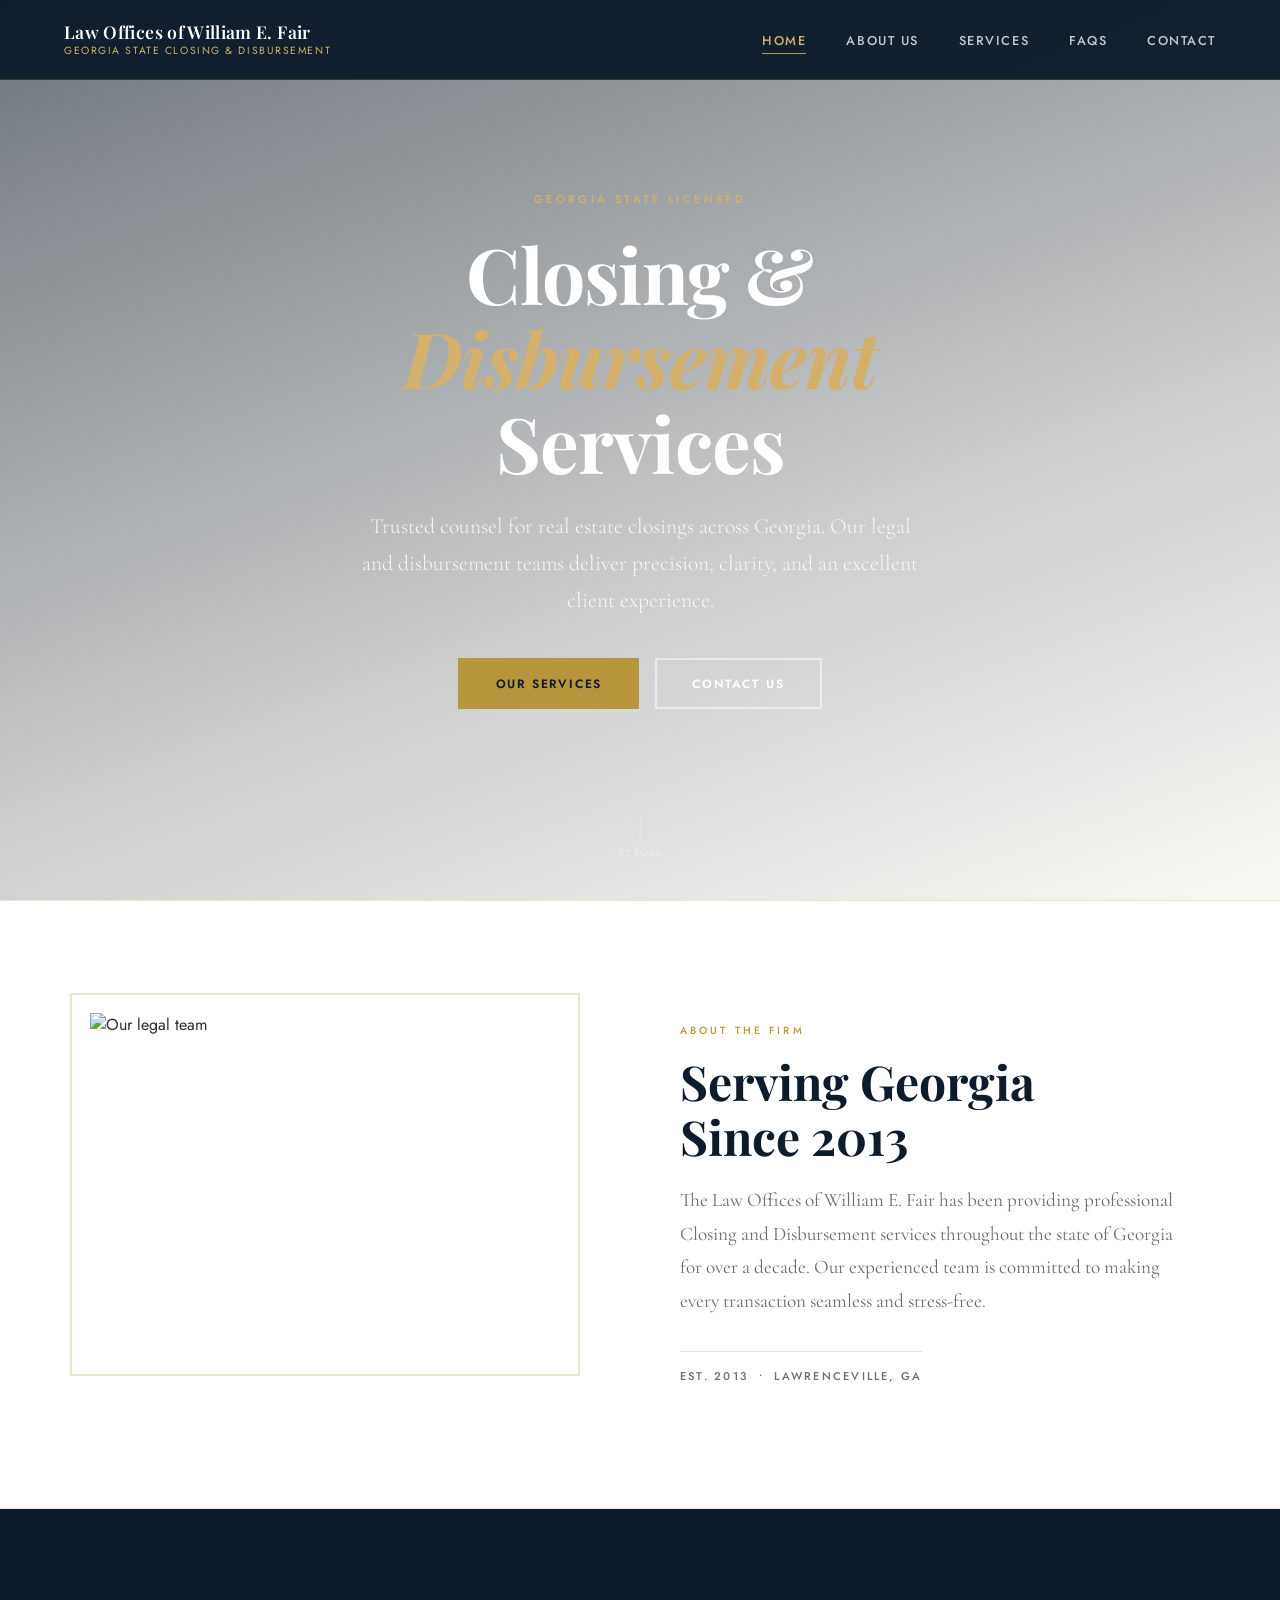
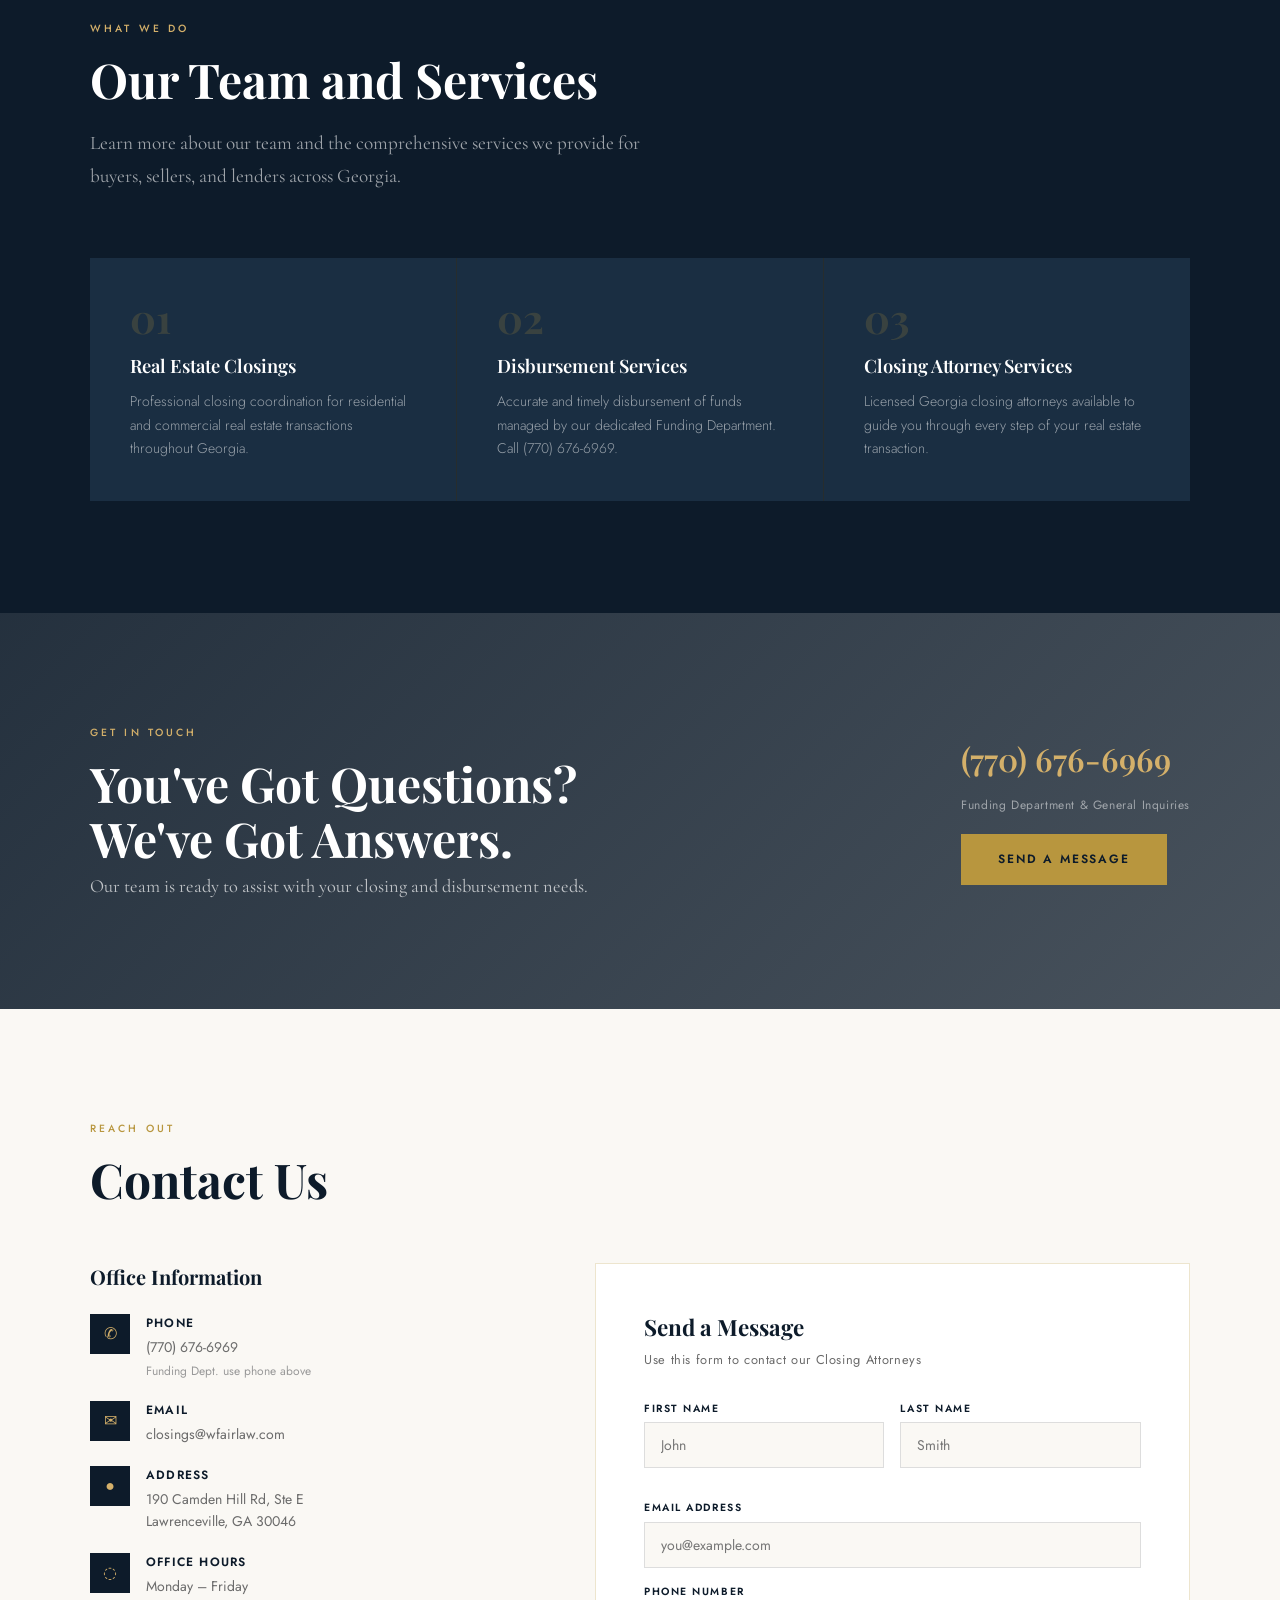
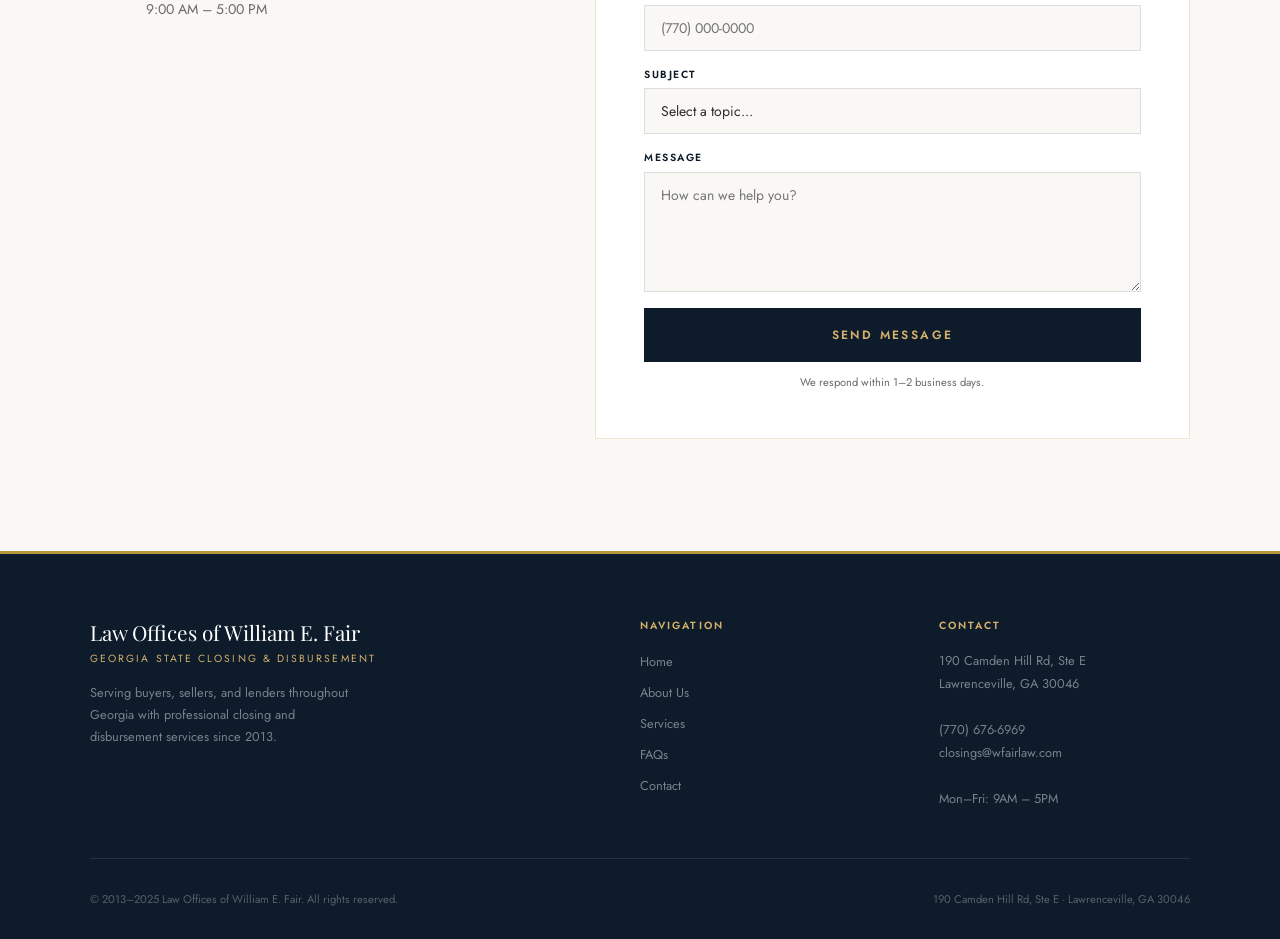
==== index.html @ b3ec473b "Add files via upload" ====
<!DOCTYPE html>
<html lang="en">
<head>
  <meta charset="UTF-8">
  <meta name="viewport" content="width=device-width, initial-scale=1.0">
  <title>Home — Law Offices of William E. Fair</title>
  <meta name="description" content="Georgia State Closing and Disbursement Services. Serving Georgia since 2013.">
  <link rel="stylesheet" href="style.css">
</head>
<body>

<!-- NAV -->
<nav>
  <div class="nav-brand">
    <span class="firm-name">Law Offices of William E. Fair</span>
    <span class="firm-sub">Georgia State Closing &amp; Disbursement</span>
  </div>
  <ul class="nav-links">
    <li><a href="index.html" class="active">Home</a></li>
    <li><a href="about.html">About Us</a></li>
    <li><a href="services.html">Services</a></li>
    <li><a href="faqs.html">FAQs</a></li>
    <li><a href="index.html#contact">Contact</a></li>
  </ul>
  <button class="nav-toggle" aria-label="Toggle menu">
    <span></span><span></span><span></span>
  </button>
</nav>

<!-- HERO -->
<section class="hero">
  <div class="hero-bg"></div>
  <div class="hero-overlay"></div>
  <div class="hero-content">
    <span class="hero-eyebrow">Georgia State Licensed</span>
    <h1>Closing &amp; <em>Disbursement</em> Services</h1>
    <p>Trusted counsel for real estate closings across Georgia. Our legal and disbursement teams deliver precision, clarity, and an excellent client experience.</p>
    <div class="hero-ctas">
      <a href="services.html" class="btn-primary">Our Services</a>
      <a href="index.html#contact" class="btn-outline">Contact Us</a>
    </div>
  </div>
  <div class="hero-scroll">Scroll</div>
</section>

<!-- ABOUT STRIP -->
<section class="about-strip">
  <div class="section-inner">
    <div class="about-img-wrap reveal">
      <img src="https://williamfairlaw.com/wp-content/uploads/2019/11/iStock-850906706-800x600.jpg" alt="Our legal team">
    </div>
    <div class="about-text reveal">
      <span class="section-label">About the Firm</span>
      <h2 class="section-title">Serving Georgia<br>Since 2013</h2>
      <p class="section-body">The Law Offices of William E. Fair has been providing professional Closing and Disbursement services throughout the state of Georgia for over a decade. Our experienced team is committed to making every transaction seamless and stress-free.</p>
      <span class="about-since">Est. 2013 &nbsp;&bull;&nbsp; Lawrenceville, GA</span>
    </div>
  </div>
</section>

<!-- SERVICES OVERVIEW -->
<section class="services-section">
  <div class="section-inner">
    <span class="section-label reveal">What We Do</span>
    <h2 class="section-title reveal">Our Team and Services</h2>
    <p class="section-body reveal">Learn more about our team and the comprehensive services we provide for buyers, sellers, and lenders across Georgia.</p>
    <div class="services-grid">
      <div class="service-card reveal">
        <div class="service-number">01</div>
        <h3>Real Estate Closings</h3>
        <p>Professional closing coordination for residential and commercial real estate transactions throughout Georgia.</p>
      </div>
      <div class="service-card reveal">
        <div class="service-number">02</div>
        <h3>Disbursement Services</h3>
        <p>Accurate and timely disbursement of funds managed by our dedicated Funding Department. Call (770) 676-6969.</p>
      </div>
      <div class="service-card reveal">
        <div class="service-number">03</div>
        <h3>Closing Attorney Services</h3>
        <p>Licensed Georgia closing attorneys available to guide you through every step of your real estate transaction.</p>
      </div>
    </div>
  </div>
</section>

<!-- CTA BAND -->
<section class="cta-band">
  <div class="section-inner">
    <div class="cta-left reveal">
      <span class="section-label">Get In Touch</span>
      <h2 class="section-title">You've Got Questions?<br>We've Got Answers.</h2>
      <p>Our team is ready to assist with your closing and disbursement needs.</p>
    </div>
    <div class="cta-right reveal">
      <a class="cta-phone" href="tel:7706766969">(770) 676-6969</a>
      <p style="color:rgba(255,255,255,0.5); font-size:0.75rem; font-family:'Jost',sans-serif; letter-spacing:0.05em;">Funding Department &amp; General Inquiries</p>
      <div style="margin-top:1.25rem">
        <a href="index.html#contact" class="btn-primary">Send a Message</a>
      </div>
    </div>
  </div>
</section>

<!-- CONTACT -->
<section class="contact-section" id="contact">
  <div class="section-inner">
    <span class="section-label reveal">Reach Out</span>
    <h2 class="section-title reveal">Contact Us</h2>
    <div class="contact-grid">
      <div class="contact-info reveal">
        <h3>Office Information</h3>
        <div class="contact-detail">
          <div class="contact-item">
            <div class="contact-icon">&#9990;</div>
            <div class="contact-item-text">
              <strong>Phone</strong>
              <a href="tel:7706766969">(770) 676-6969</a><br>
              <small style="font-size:0.75rem; color:#999;">Funding Dept. use phone above</small>
            </div>
          </div>
          <div class="contact-item">
            <div class="contact-icon">&#9993;</div>
            <div class="contact-item-text">
              <strong>Email</strong>
              <a href="mailto:closings@wfairlaw.com">closings@wfairlaw.com</a>
            </div>
          </div>
          <div class="contact-item">
            <div class="contact-icon">&#9679;</div>
            <div class="contact-item-text">
              <strong>Address</strong>
              190 Camden Hill Rd, Ste E<br>Lawrenceville, GA 30046
            </div>
          </div>
          <div class="contact-item">
            <div class="contact-icon">&#9676;</div>
            <div class="contact-item-text">
              <strong>Office Hours</strong>
              Monday – Friday<br>9:00 AM – 5:00 PM
            </div>
          </div>
        </div>
      </div>

      <div class="contact-form-wrap reveal">
        <h3>Send a Message</h3>
        <p class="form-sub">Use this form to contact our Closing Attorneys</p>
        <!-- 
          SETUP: Sign up free at https://formspree.io, create a form,
          and replace YOUR_FORM_ID below with your actual Formspree form ID.
          Set the destination email to closings@wfairlaw.com in Formspree settings.
        -->
        <form id="contact-form" action="https://formspree.io/f/YOUR_FORM_ID" method="POST">
          <div class="form-row">
            <div class="form-group">
              <label for="fname">First Name</label>
              <input type="text" id="fname" name="first_name" required placeholder="John">
            </div>
            <div class="form-group">
              <label for="lname">Last Name</label>
              <input type="text" id="lname" name="last_name" required placeholder="Smith">
            </div>
          </div>
          <div class="form-group">
            <label for="email">Email Address</label>
            <input type="email" id="email" name="email" required placeholder="you@example.com">
          </div>
          <div class="form-group">
            <label for="phone">Phone Number</label>
            <input type="tel" id="phone" name="phone" placeholder="(770) 000-0000">
          </div>
          <div class="form-group">
            <label for="subject">Subject</label>
            <select id="subject" name="subject">
              <option value="">Select a topic...</option>
              <option>Real Estate Closing Inquiry</option>
              <option>Disbursement Question</option>
              <option>General Inquiry</option>
            </select>
          </div>
          <div class="form-group">
            <label for="message">Message</label>
            <textarea id="message" name="message" required placeholder="How can we help you?"></textarea>
          </div>
          <button type="submit" class="form-submit">Send Message</button>
          <p class="form-notice">We respond within 1–2 business days.</p>
          <div id="form-success" class="form-success">Thank you! Your message has been sent. We'll be in touch shortly.</div>
        </form>
      </div>
    </div>
  </div>
</section>

<!-- FOOTER -->
<footer>
  <div class="footer-inner">
    <div class="footer-brand">
      <div class="firm-name">Law Offices of William E. Fair</div>
      <span class="firm-sub">Georgia State Closing &amp; Disbursement</span>
      <p>Serving buyers, sellers, and lenders throughout Georgia with professional closing and disbursement services since 2013.</p>
    </div>
    <div class="footer-col">
      <h4>Navigation</h4>
      <ul>
        <li><a href="index.html">Home</a></li>
        <li><a href="about.html">About Us</a></li>
        <li><a href="services.html">Services</a></li>
        <li><a href="faqs.html">FAQs</a></li>
        <li><a href="index.html#contact">Contact</a></li>
      </ul>
    </div>
    <div class="footer-col">
      <h4>Contact</h4>
      <address>
        190 Camden Hill Rd, Ste E<br>
        Lawrenceville, GA 30046<br><br>
        <a href="tel:7706766969">(770) 676-6969</a><br>
        <a href="mailto:closings@wfairlaw.com">closings@wfairlaw.com</a><br><br>
        Mon–Fri: 9AM – 5PM
      </address>
    </div>
  </div>
  <div class="footer-bottom">
    <p>&copy; 2013–2025 Law Offices of William E. Fair. All rights reserved.</p>
    <p>190 Camden Hill Rd, Ste E &middot; Lawrenceville, GA 30046</p>
  </div>
</footer>

<script src="main.js"></script>
</body>
</html>
---- style.css ----
@import url('https://fonts.googleapis.com/css2?family=Playfair+Display:ital,wght@0,400;0,600;0,700;1,400&family=Cormorant+Garamond:wght@300;400;500&family=Jost:wght@300;400;500;600&display=swap');

:root {
  --navy: #0d1b2a;
  --navy-mid: #1a2e42;
  --gold: #b8963e;
  --gold-light: #d4b06a;
  --gold-pale: #f5ecd7;
  --cream: #faf8f4;
  --white: #ffffff;
  --text: #2c2c2c;
  --text-light: #6b6b6b;
  --border: rgba(184,150,62,0.25);
}

*, *::before, *::after { box-sizing: border-box; margin: 0; padding: 0; }

html { scroll-behavior: smooth; }

body {
  font-family: 'Jost', sans-serif;
  color: var(--text);
  background: var(--cream);
  overflow-x: hidden;
}

/* ─── NAV ─── */
nav {
  position: fixed;
  top: 0; left: 0; right: 0;
  z-index: 1000;
  display: flex;
  align-items: center;
  justify-content: space-between;
  padding: 0 4rem;
  height: 80px;
  background: rgba(13,27,42,0.96);
  backdrop-filter: blur(12px);
  border-bottom: 1px solid rgba(184,150,62,0.2);
  transition: all 0.3s ease;
}

nav.scrolled {
  height: 64px;
  background: rgba(13,27,42,0.99);
}

.nav-brand {
  display: flex;
  flex-direction: column;
}

.nav-brand .firm-name {
  font-family: 'Playfair Display', serif;
  font-size: 1.1rem;
  font-weight: 600;
  color: var(--white);
  letter-spacing: 0.02em;
  line-height: 1.2;
}

.nav-brand .firm-sub {
  font-family: 'Jost', sans-serif;
  font-size: 0.65rem;
  font-weight: 400;
  color: var(--gold-light);
  letter-spacing: 0.15em;
  text-transform: uppercase;
}

.nav-links {
  display: flex;
  gap: 2.5rem;
  list-style: none;
}

.nav-links a {
  font-family: 'Jost', sans-serif;
  font-size: 0.8rem;
  font-weight: 500;
  letter-spacing: 0.12em;
  text-transform: uppercase;
  color: rgba(255,255,255,0.75);
  text-decoration: none;
  transition: color 0.2s;
  position: relative;
}

.nav-links a::after {
  content: '';
  position: absolute;
  bottom: -4px; left: 0; right: 0;
  height: 1px;
  background: var(--gold);
  transform: scaleX(0);
  transition: transform 0.25s ease;
}

.nav-links a:hover, .nav-links a.active {
  color: var(--gold-light);
}
.nav-links a:hover::after, .nav-links a.active::after {
  transform: scaleX(1);
}

/* Hamburger */
.nav-toggle {
  display: none;
  flex-direction: column;
  gap: 5px;
  cursor: pointer;
  background: none;
  border: none;
  padding: 4px;
}
.nav-toggle span {
  display: block;
  width: 24px;
  height: 2px;
  background: var(--gold-light);
  transition: all 0.3s;
}

/* ─── HERO ─── */
.hero {
  position: relative;
  height: 100vh;
  min-height: 650px;
  display: flex;
  align-items: center;
  justify-content: center;
  overflow: hidden;
}

.hero-bg {
  position: absolute;
  inset: 0;
  background-image: url('https://williamfairlaw.com/wp-content/uploads/2019/11/iStock-9245202321.jpg');
  background-size: cover;
  background-position: center 30%;
  filter: brightness(0.45);
  transform: scale(1.05);
  transition: transform 8s ease;
}

.hero:hover .hero-bg { transform: scale(1.0); }

.hero-overlay {
  position: absolute;
  inset: 0;
  background: linear-gradient(160deg, rgba(13,27,42,0.6) 0%, rgba(13,27,42,0.2) 60%, transparent 100%);
}

.hero-content {
  position: relative;
  text-align: center;
  max-width: 800px;
  padding: 0 2rem;
  animation: fadeUp 1s ease both;
}

.hero-eyebrow {
  font-family: 'Jost', sans-serif;
  font-size: 0.7rem;
  font-weight: 500;
  letter-spacing: 0.3em;
  text-transform: uppercase;
  color: var(--gold-light);
  margin-bottom: 1.5rem;
  display: block;
}

.hero-content h1 {
  font-family: 'Playfair Display', serif;
  font-size: clamp(2.8rem, 6vw, 5rem);
  font-weight: 700;
  color: var(--white);
  line-height: 1.1;
  margin-bottom: 1.5rem;
  letter-spacing: -0.01em;
}

.hero-content h1 em {
  font-style: italic;
  color: var(--gold-light);
}

.hero-content p {
  font-family: 'Cormorant Garamond', serif;
  font-size: clamp(1.1rem, 2vw, 1.35rem);
  font-weight: 300;
  color: rgba(255,255,255,0.85);
  line-height: 1.7;
  margin-bottom: 2.5rem;
  max-width: 560px;
  margin-left: auto;
  margin-right: auto;
}

.hero-ctas {
  display: flex;
  gap: 1rem;
  justify-content: center;
  flex-wrap: wrap;
}

.btn-primary {
  display: inline-block;
  padding: 0.9rem 2.2rem;
  background: var(--gold);
  color: var(--navy);
  font-family: 'Jost', sans-serif;
  font-size: 0.75rem;
  font-weight: 600;
  letter-spacing: 0.15em;
  text-transform: uppercase;
  text-decoration: none;
  border: 2px solid var(--gold);
  transition: all 0.25s ease;
}

.btn-primary:hover {
  background: var(--gold-light);
  border-color: var(--gold-light);
}

.btn-outline {
  display: inline-block;
  padding: 0.9rem 2.2rem;
  background: transparent;
  color: var(--white);
  font-family: 'Jost', sans-serif;
  font-size: 0.75rem;
  font-weight: 600;
  letter-spacing: 0.15em;
  text-transform: uppercase;
  text-decoration: none;
  border: 2px solid rgba(255,255,255,0.5);
  transition: all 0.25s ease;
}

.btn-outline:hover {
  border-color: var(--gold-light);
  color: var(--gold-light);
}

.hero-scroll {
  position: absolute;
  bottom: 2.5rem;
  left: 50%;
  transform: translateX(-50%);
  display: flex;
  flex-direction: column;
  align-items: center;
  gap: 8px;
  color: rgba(255,255,255,0.4);
  font-family: 'Jost', sans-serif;
  font-size: 0.6rem;
  letter-spacing: 0.2em;
  text-transform: uppercase;
  animation: bounce 2s infinite;
}

.hero-scroll::before {
  content: '';
  display: block;
  width: 1px;
  height: 40px;
  background: linear-gradient(to bottom, transparent, rgba(255,255,255,0.4));
}

/* ─── SECTION BASICS ─── */
section { padding: 7rem 2rem; }

.section-inner {
  max-width: 1100px;
  margin: 0 auto;
}

.section-label {
  font-family: 'Jost', sans-serif;
  font-size: 0.65rem;
  font-weight: 500;
  letter-spacing: 0.3em;
  text-transform: uppercase;
  color: var(--gold);
  display: block;
  margin-bottom: 1rem;
}

.section-title {
  font-family: 'Playfair Display', serif;
  font-size: clamp(2rem, 4vw, 3rem);
  font-weight: 700;
  color: var(--navy);
  line-height: 1.15;
  margin-bottom: 1.25rem;
}

.section-body {
  font-family: 'Cormorant Garamond', serif;
  font-size: 1.2rem;
  font-weight: 400;
  color: var(--text-light);
  line-height: 1.75;
  max-width: 580px;
}

/* ─── ABOUT STRIP ─── */
.about-strip {
  background: var(--white);
  border-top: 1px solid var(--border);
  border-bottom: 1px solid var(--border);
}

.about-strip .section-inner {
  display: grid;
  grid-template-columns: 1fr 1fr;
  gap: 5rem;
  align-items: center;
}

.about-img-wrap {
  position: relative;
}

.about-img-wrap img {
  width: 100%;
  aspect-ratio: 4/3;
  object-fit: cover;
  display: block;
}

.about-img-wrap::before {
  content: '';
  position: absolute;
  top: -20px; left: -20px;
  right: 20px; bottom: 20px;
  border: 2px solid var(--border);
  z-index: 0;
}

.about-img-wrap img { position: relative; z-index: 1; }

.about-text .section-body { max-width: 100%; }

.about-since {
  display: inline-block;
  margin-top: 2rem;
  font-family: 'Jost', sans-serif;
  font-size: 0.7rem;
  font-weight: 500;
  letter-spacing: 0.2em;
  text-transform: uppercase;
  color: var(--text-light);
  border-top: 1px solid var(--border);
  padding-top: 1rem;
}

/* ─── SERVICES ─── */
.services-section { background: var(--navy); }

.services-section .section-label { color: var(--gold-light); }
.services-section .section-title { color: var(--white); }
.services-section .section-body { color: rgba(255,255,255,0.6); }

.services-grid {
  display: grid;
  grid-template-columns: repeat(3, 1fr);
  gap: 1.5px;
  margin-top: 4rem;
  background: rgba(184,150,62,0.15);
}

.service-card {
  background: var(--navy-mid);
  padding: 2.5rem;
  position: relative;
  overflow: hidden;
  transition: background 0.3s;
}

.service-card:hover { background: #1f3650; }

.service-card::before {
  content: '';
  position: absolute;
  top: 0; left: 0; right: 0;
  height: 3px;
  background: var(--gold);
  transform: scaleX(0);
  transform-origin: left;
  transition: transform 0.35s ease;
}

.service-card:hover::before { transform: scaleX(1); }

.service-number {
  font-family: 'Playfair Display', serif;
  font-size: 2.5rem;
  font-weight: 700;
  color: rgba(184,150,62,0.2);
  line-height: 1;
  margin-bottom: 1rem;
  transition: color 0.3s;
}

.service-card:hover .service-number { color: rgba(184,150,62,0.4); }

.service-card h3 {
  font-family: 'Playfair Display', serif;
  font-size: 1.15rem;
  font-weight: 600;
  color: var(--white);
  margin-bottom: 0.75rem;
  line-height: 1.3;
}

.service-card p {
  font-family: 'Jost', sans-serif;
  font-size: 0.875rem;
  font-weight: 300;
  color: rgba(255,255,255,0.55);
  line-height: 1.7;
}

/* ─── CONTACT CTA BAND ─── */
.cta-band {
  background-image: url('https://williamfairlaw.com/wp-content/uploads/2019/11/iStock-629098988.jpg');
  background-size: cover;
  background-position: center;
  background-attachment: fixed;
  position: relative;
}

.cta-band::before {
  content: '';
  position: absolute;
  inset: 0;
  background: linear-gradient(135deg, rgba(13,27,42,0.9) 0%, rgba(13,27,42,0.75) 100%);
}

.cta-band .section-inner {
  position: relative;
  display: flex;
  align-items: center;
  justify-content: space-between;
  gap: 3rem;
  flex-wrap: wrap;
}

.cta-band .section-title { color: var(--white); margin-bottom: 0.5rem; }
.cta-band .section-label { color: var(--gold-light); }
.cta-band p {
  font-family: 'Cormorant Garamond', serif;
  font-size: 1.15rem;
  color: rgba(255,255,255,0.7);
  margin-top: 0.5rem;
}

.cta-phone {
  font-family: 'Playfair Display', serif;
  font-size: 2rem;
  font-weight: 600;
  color: var(--gold-light);
  text-decoration: none;
  display: block;
  margin-bottom: 1rem;
  white-space: nowrap;
  transition: color 0.2s;
}

.cta-phone:hover { color: var(--white); }

/* ─── CONTACT SECTION ─── */
.contact-section { background: var(--cream); }

.contact-grid {
  display: grid;
  grid-template-columns: 1fr 1.4fr;
  gap: 5rem;
  margin-top: 3.5rem;
}

.contact-info h3 {
  font-family: 'Playfair Display', serif;
  font-size: 1.25rem;
  color: var(--navy);
  margin-bottom: 1.5rem;
}

.contact-detail {
  display: flex;
  flex-direction: column;
  gap: 1.25rem;
}

.contact-item {
  display: flex;
  gap: 1rem;
  align-items: flex-start;
}

.contact-icon {
  width: 40px;
  height: 40px;
  background: var(--navy);
  color: var(--gold-light);
  display: flex;
  align-items: center;
  justify-content: center;
  flex-shrink: 0;
  font-size: 1rem;
}

.contact-item-text {
  font-family: 'Jost', sans-serif;
  font-size: 0.875rem;
  color: var(--text-light);
  line-height: 1.6;
}

.contact-item-text strong {
  display: block;
  color: var(--navy);
  font-weight: 600;
  font-size: 0.75rem;
  letter-spacing: 0.1em;
  text-transform: uppercase;
  margin-bottom: 0.2rem;
}

.contact-item-text a { color: var(--text-light); text-decoration: none; }
.contact-item-text a:hover { color: var(--gold); }

/* ─── FORM ─── */
.contact-form-wrap {
  background: var(--white);
  padding: 3rem;
  border: 1px solid var(--border);
}

.contact-form-wrap h3 {
  font-family: 'Playfair Display', serif;
  font-size: 1.4rem;
  color: var(--navy);
  margin-bottom: 0.5rem;
}

.contact-form-wrap .form-sub {
  font-family: 'Jost', sans-serif;
  font-size: 0.8rem;
  color: var(--text-light);
  margin-bottom: 2rem;
  letter-spacing: 0.05em;
}

.form-row {
  display: grid;
  grid-template-columns: 1fr 1fr;
  gap: 1rem;
  margin-bottom: 1rem;
}

.form-group {
  display: flex;
  flex-direction: column;
  gap: 0.4rem;
  margin-bottom: 1rem;
}

.form-group label {
  font-family: 'Jost', sans-serif;
  font-size: 0.65rem;
  font-weight: 600;
  letter-spacing: 0.15em;
  text-transform: uppercase;
  color: var(--navy);
}

.form-group input,
.form-group textarea,
.form-group select {
  width: 100%;
  padding: 0.75rem 1rem;
  border: 1px solid #ddd;
  border-radius: 0;
  font-family: 'Jost', sans-serif;
  font-size: 0.875rem;
  color: var(--text);
  background: var(--cream);
  outline: none;
  transition: border-color 0.2s;
  -webkit-appearance: none;
}

.form-group input:focus,
.form-group textarea:focus,
.form-group select:focus {
  border-color: var(--gold);
  background: var(--white);
}

.form-group textarea { resize: vertical; min-height: 120px; }

.form-submit {
  width: 100%;
  padding: 1rem;
  background: var(--navy);
  color: var(--gold-light);
  border: 2px solid var(--navy);
  font-family: 'Jost', sans-serif;
  font-size: 0.75rem;
  font-weight: 600;
  letter-spacing: 0.2em;
  text-transform: uppercase;
  cursor: pointer;
  transition: all 0.25s;
}

.form-submit:hover {
  background: var(--gold);
  border-color: var(--gold);
  color: var(--navy);
}

.form-notice {
  font-family: 'Jost', sans-serif;
  font-size: 0.7rem;
  color: var(--text-light);
  margin-top: 0.75rem;
  text-align: center;
}

.form-success {
  display: none;
  padding: 1rem;
  background: #e8f5e9;
  border: 1px solid #a5d6a7;
  color: #2e7d32;
  font-family: 'Jost', sans-serif;
  font-size: 0.875rem;
  text-align: center;
  margin-top: 1rem;
}

/* ─── FAQs PAGE ─── */
.faqs-section { background: var(--white); }

.faq-list { margin-top: 3rem; max-width: 780px; }

.faq-item {
  border-bottom: 1px solid var(--border);
}

.faq-question {
  width: 100%;
  background: none;
  border: none;
  text-align: left;
  padding: 1.5rem 0;
  display: flex;
  justify-content: space-between;
  align-items: center;
  cursor: pointer;
  gap: 1rem;
}

.faq-question span {
  font-family: 'Playfair Display', serif;
  font-size: 1.05rem;
  font-weight: 600;
  color: var(--navy);
  line-height: 1.4;
}

.faq-icon {
  width: 28px;
  height: 28px;
  border: 1px solid var(--border);
  display: flex;
  align-items: center;
  justify-content: center;
  flex-shrink: 0;
  color: var(--gold);
  font-size: 1.1rem;
  transition: all 0.25s;
}

.faq-item.open .faq-icon {
  background: var(--navy);
  color: var(--gold-light);
  border-color: var(--navy);
  transform: rotate(45deg);
}

.faq-answer {
  max-height: 0;
  overflow: hidden;
  transition: max-height 0.35s ease;
}

.faq-answer-inner {
  padding: 0 0 1.5rem;
  font-family: 'Cormorant Garamond', serif;
  font-size: 1.1rem;
  color: var(--text-light);
  line-height: 1.75;
}

/* ─── ABOUT PAGE ─── */
.about-page-hero {
  padding: 10rem 2rem 6rem;
  background: var(--navy);
  text-align: center;
}

.about-page-hero .section-title { color: var(--white); margin-bottom: 1rem; }
.about-page-hero .section-body { color: rgba(255,255,255,0.6); margin: 0 auto; text-align: center; }

.about-content-section { background: var(--white); }

.about-content-section .section-inner {
  display: grid;
  grid-template-columns: 1fr 1fr;
  gap: 5rem;
  align-items: start;
}

.about-img-full {
  position: sticky;
  top: 100px;
}

.about-img-full img {
  width: 100%;
  display: block;
  aspect-ratio: 3/4;
  object-fit: cover;
}

.about-text-content { padding: 1rem 0; }

.about-text-content p {
  font-family: 'Cormorant Garamond', serif;
  font-size: 1.15rem;
  color: var(--text-light);
  line-height: 1.8;
  margin-bottom: 1.5rem;
}

/* ─── SERVICES PAGE ─── */
.services-page-hero {
  padding: 10rem 2rem 6rem;
  background: var(--navy);
  text-align: center;
}

.services-page-hero .section-title { color: var(--white); margin-bottom: 1rem; }
.services-page-hero .section-body { color: rgba(255,255,255,0.6); margin: 0 auto; text-align: center; }

.services-list-section { background: var(--cream); }

.services-list {
  display: grid;
  grid-template-columns: 1fr;
  gap: 2rem;
  margin-top: 3rem;
}

.service-item {
  display: grid;
  grid-template-columns: 80px 1fr;
  gap: 2rem;
  align-items: start;
  background: var(--white);
  padding: 2.5rem;
  border: 1px solid var(--border);
  transition: border-color 0.25s, box-shadow 0.25s;
}

.service-item:hover {
  border-color: var(--gold);
  box-shadow: 0 8px 40px rgba(184,150,62,0.1);
}

.service-item-number {
  font-family: 'Playfair Display', serif;
  font-size: 3rem;
  font-weight: 700;
  color: var(--gold-pale);
  line-height: 1;
}

.service-item-content h3 {
  font-family: 'Playfair Display', serif;
  font-size: 1.35rem;
  color: var(--navy);
  margin-bottom: 0.75rem;
}

.service-item-content p {
  font-family: 'Cormorant Garamond', serif;
  font-size: 1.1rem;
  color: var(--text-light);
  line-height: 1.75;
}

/* ─── PAGE HERO (generic inner pages) ─── */
.page-hero {
  padding: 9rem 2rem 5rem;
  background: var(--navy);
  text-align: center;
  border-bottom: 3px solid var(--gold);
}

.page-hero .section-label { color: var(--gold-light); }
.page-hero .section-title { color: var(--white); margin-bottom: 0; }

/* ─── FOOTER ─── */
footer {
  background: var(--navy);
  border-top: 3px solid var(--gold);
  padding: 4rem 2rem 2rem;
  color: rgba(255,255,255,0.5);
}

.footer-inner {
  max-width: 1100px;
  margin: 0 auto;
  display: grid;
  grid-template-columns: 2fr 1fr 1fr;
  gap: 3rem;
  margin-bottom: 3rem;
}

.footer-brand .firm-name {
  font-family: 'Playfair Display', serif;
  font-size: 1.3rem;
  color: var(--white);
  margin-bottom: 0.35rem;
}

.footer-brand .firm-sub {
  font-family: 'Jost', sans-serif;
  font-size: 0.65rem;
  letter-spacing: 0.2em;
  text-transform: uppercase;
  color: var(--gold-light);
  display: block;
  margin-bottom: 1rem;
}

.footer-brand p {
  font-family: 'Jost', sans-serif;
  font-size: 0.8rem;
  line-height: 1.7;
  color: rgba(255,255,255,0.45);
  max-width: 280px;
}

.footer-col h4 {
  font-family: 'Jost', sans-serif;
  font-size: 0.65rem;
  font-weight: 600;
  letter-spacing: 0.2em;
  text-transform: uppercase;
  color: var(--gold-light);
  margin-bottom: 1rem;
}

.footer-col ul {
  list-style: none;
  display: flex;
  flex-direction: column;
  gap: 0.5rem;
}

.footer-col ul li a {
  font-family: 'Jost', sans-serif;
  font-size: 0.8rem;
  color: rgba(255,255,255,0.45);
  text-decoration: none;
  transition: color 0.2s;
}

.footer-col ul li a:hover { color: var(--gold-light); }

.footer-col address {
  font-style: normal;
  font-family: 'Jost', sans-serif;
  font-size: 0.8rem;
  line-height: 1.8;
  color: rgba(255,255,255,0.45);
}

.footer-col address a { color: rgba(255,255,255,0.45); text-decoration: none; }
.footer-col address a:hover { color: var(--gold-light); }

.footer-bottom {
  max-width: 1100px;
  margin: 0 auto;
  padding-top: 2rem;
  border-top: 1px solid rgba(255,255,255,0.1);
  display: flex;
  justify-content: space-between;
  align-items: center;
  flex-wrap: wrap;
  gap: 1rem;
}

.footer-bottom p {
  font-family: 'Jost', sans-serif;
  font-size: 0.7rem;
  color: rgba(255,255,255,0.3);
}

/* ─── ANIMATIONS ─── */
@keyframes fadeUp {
  from { opacity: 0; transform: translateY(24px); }
  to   { opacity: 1; transform: translateY(0); }
}

@keyframes bounce {
  0%, 100% { transform: translateX(-50%) translateY(0); }
  50% { transform: translateX(-50%) translateY(6px); }
}

.reveal {
  opacity: 0;
  transform: translateY(20px);
  transition: opacity 0.6s ease, transform 0.6s ease;
}

.reveal.visible {
  opacity: 1;
  transform: translateY(0);
}

/* ─── RESPONSIVE ─── */
@media (max-width: 900px) {
  nav { padding: 0 1.5rem; }
  .nav-links { display: none; }
  .nav-links.open {
    display: flex;
    flex-direction: column;
    position: absolute;
    top: 80px; left: 0; right: 0;
    background: var(--navy);
    padding: 1.5rem 2rem 2rem;
    gap: 1.25rem;
    border-bottom: 1px solid var(--border);
  }
  .nav-toggle { display: flex; }

  .about-strip .section-inner,
  .contact-grid,
  .about-content-section .section-inner { grid-template-columns: 1fr; gap: 3rem; }

  .about-img-full { position: static; }

  .services-grid { grid-template-columns: 1fr; }

  .footer-inner { grid-template-columns: 1fr 1fr; }

  .form-row { grid-template-columns: 1fr; }

  .service-item { grid-template-columns: 1fr; gap: 0.75rem; }

  .cta-band .section-inner { flex-direction: column; text-align: center; }
  .cta-phone { font-size: 1.5rem; }
}

@media (max-width: 600px) {
  section { padding: 5rem 1.25rem; }
  .about-img-wrap::before { display: none; }
  .footer-inner { grid-template-columns: 1fr; }
  .contact-form-wrap { padding: 2rem 1.5rem; }
  .hero-ctas { flex-direction: column; align-items: center; }
}
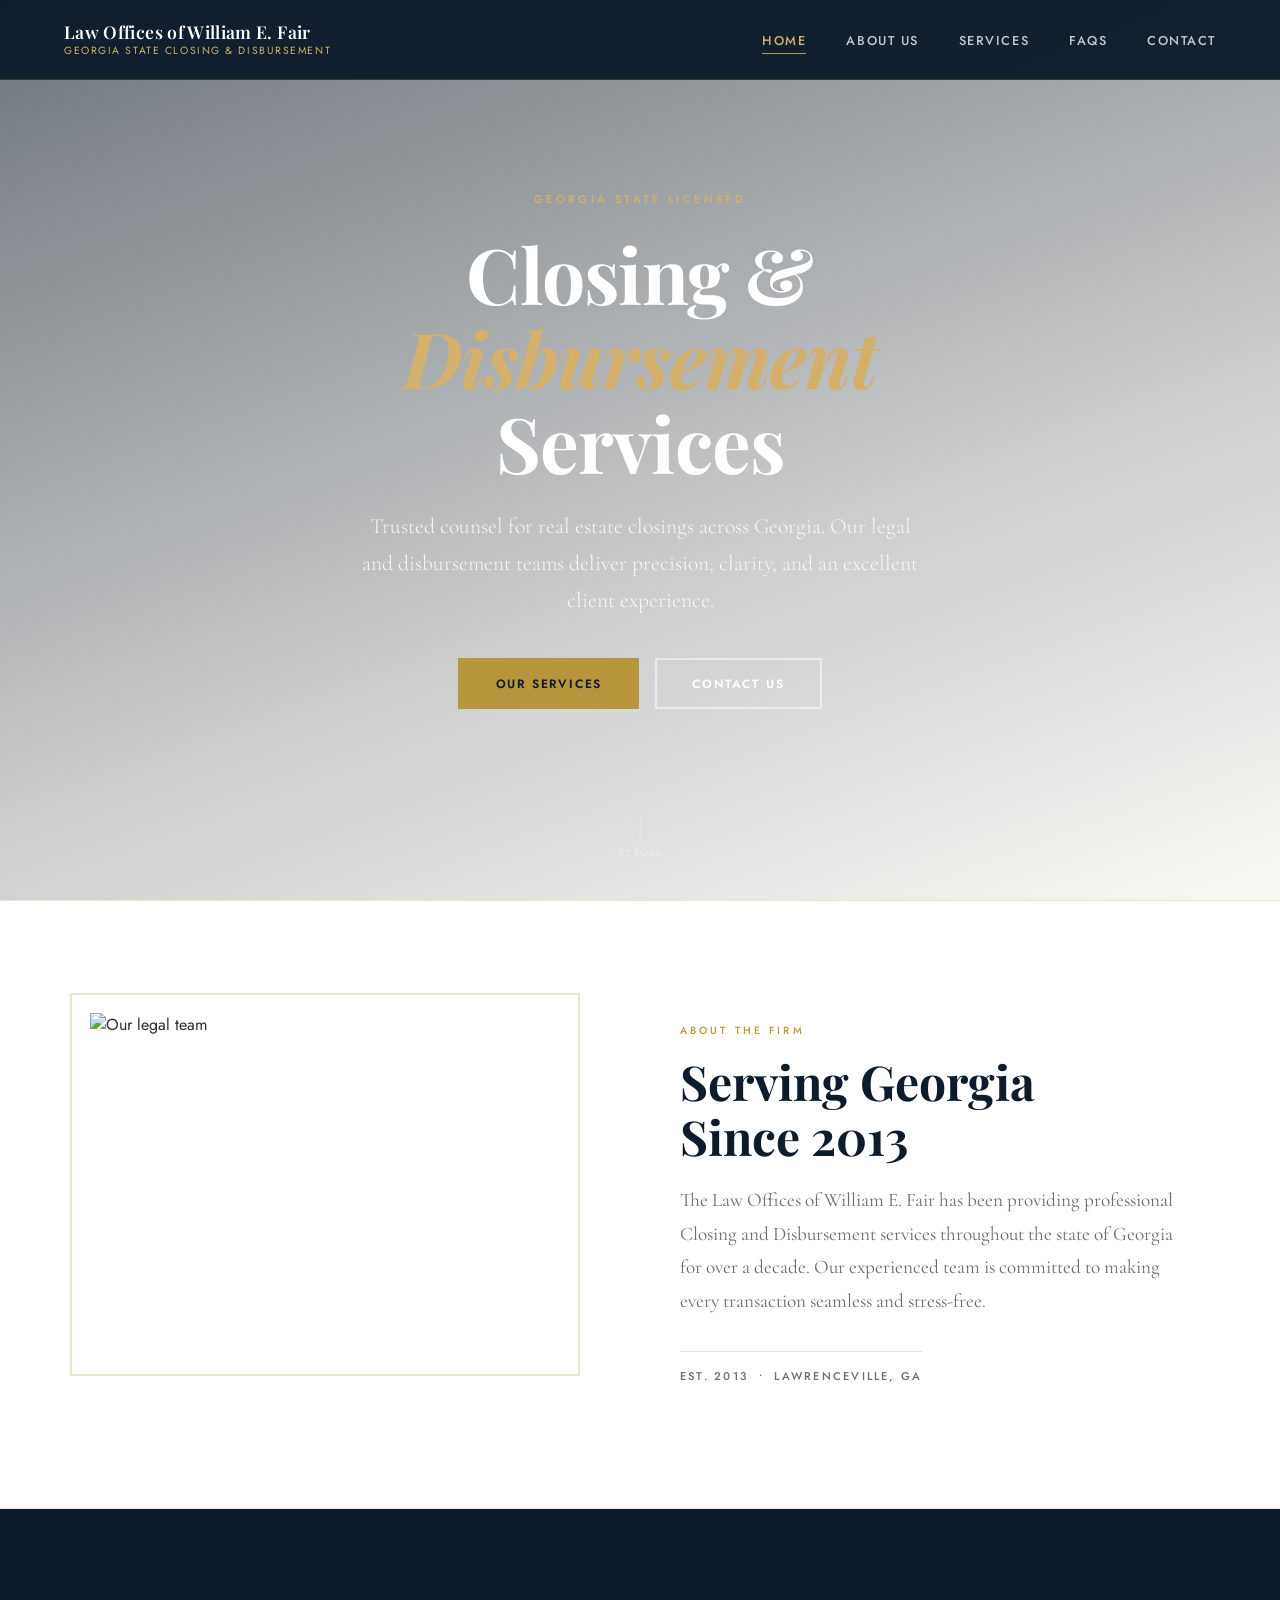
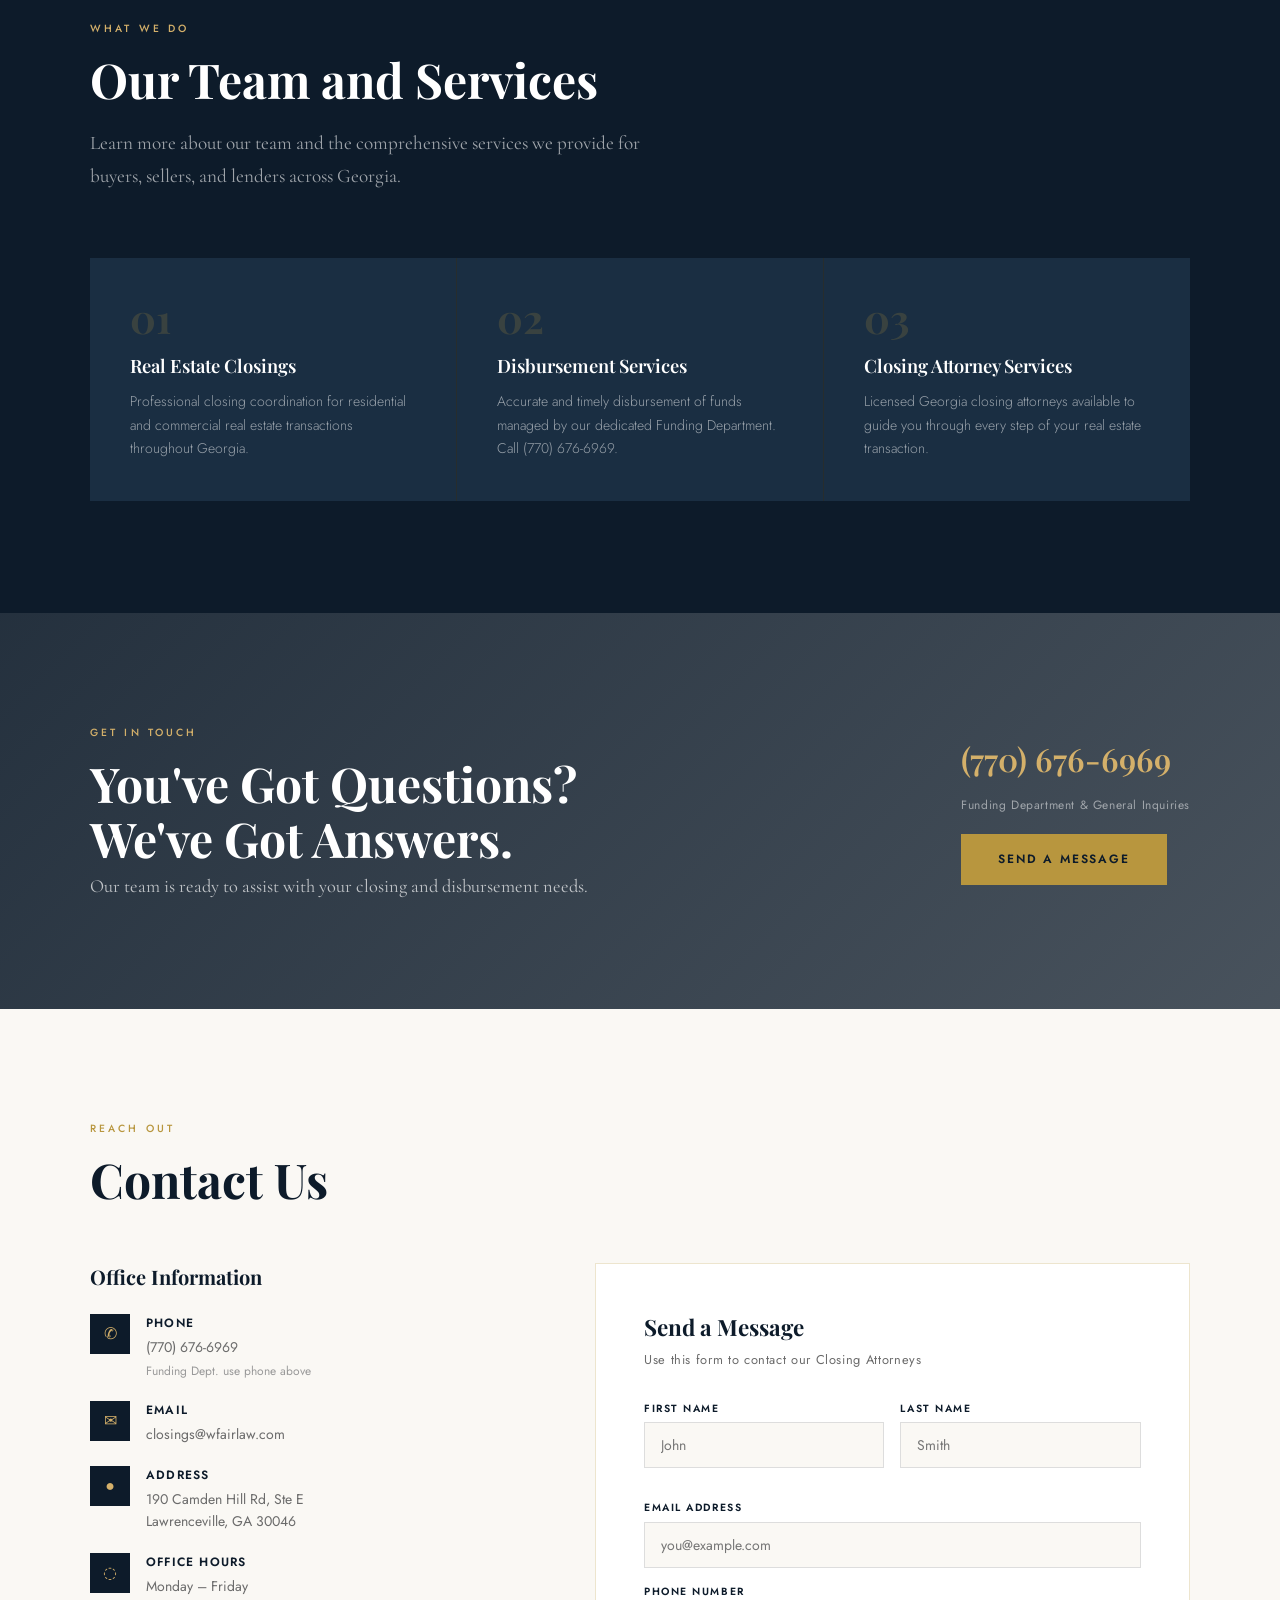
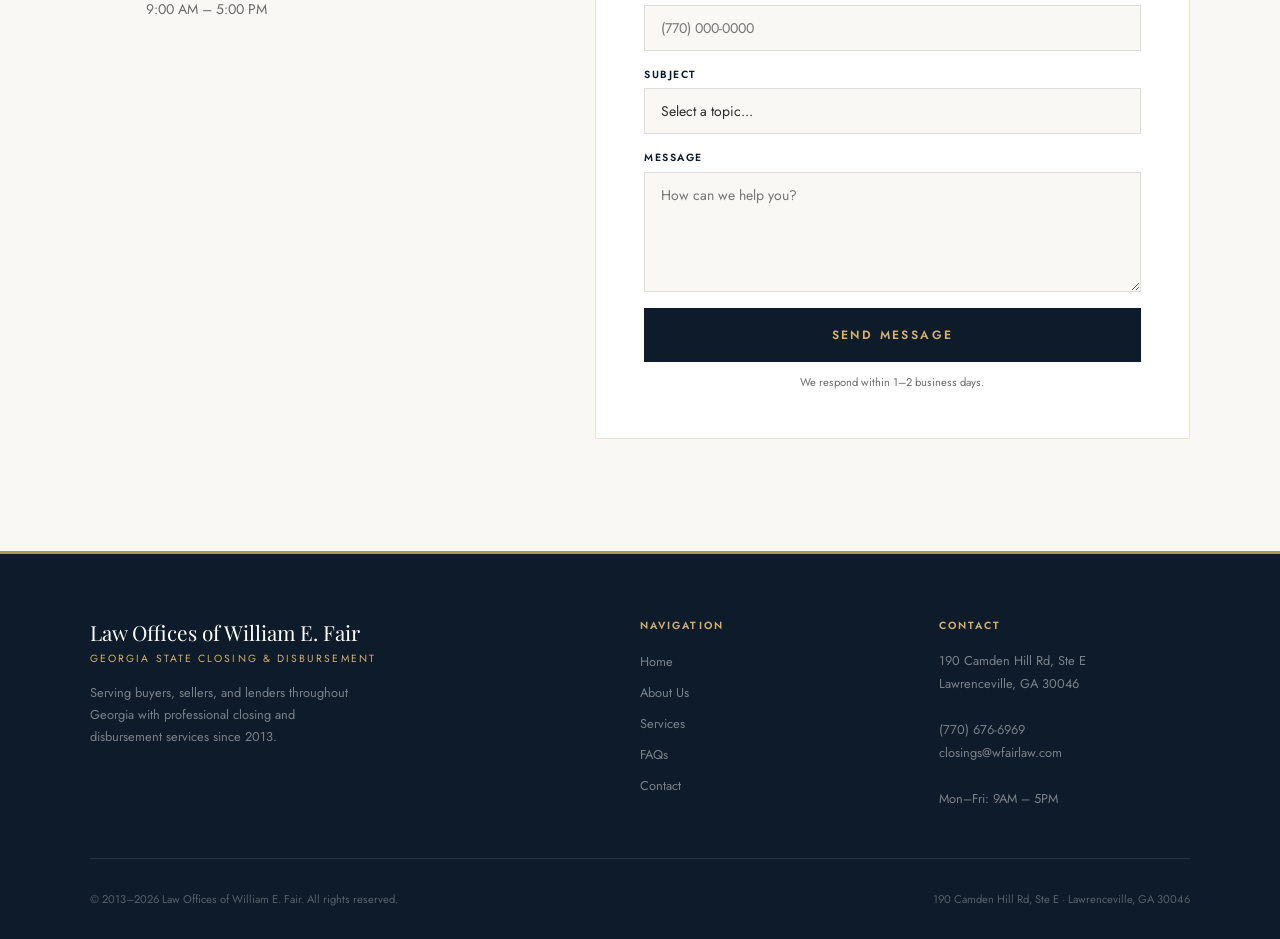
==== commit 04bc63af: "Update index.html" ====
--- a/index.html
+++ b/index.html
@@ -5,6 +5,7 @@
   <meta name="viewport" content="width=device-width, initial-scale=1.0">
   <title>Home — Law Offices of William E. Fair</title>
   <meta name="description" content="Georgia State Closing and Disbursement Services. Serving Georgia since 2013.">
+  <link rel="icon" href="/favicon.svg" type="image/svg+xml">
   <link rel="stylesheet" href="style.css">
 </head>
 <body>
@@ -47,7 +48,7 @@
 <section class="about-strip">
   <div class="section-inner">
     <div class="about-img-wrap reveal">
-      <img src="https://williamfairlaw.com/wp-content/uploads/2019/11/iStock-850906706-800x600.jpg" alt="Our legal team">
+      <img src="https://williamfairlaw.com/images/iStock-850906706-800x600.jpg" alt="Our legal team">
     </div>
     <div class="about-text reveal">
       <span class="section-label">About the Firm</span>
@@ -151,7 +152,7 @@
           and replace YOUR_FORM_ID below with your actual Formspree form ID.
           Set the destination email to closings@wfairlaw.com in Formspree settings.
         -->
-        <form id="contact-form" action="https://formspree.io/f/YOUR_FORM_ID" method="POST">
+        <form id="contact-form" action="https://formspree.io/f/meepdojq" method="POST">
           <div class="form-row">
             <div class="form-group">
               <label for="fname">First Name</label>
@@ -222,7 +223,7 @@
     </div>
   </div>
   <div class="footer-bottom">
-    <p>&copy; 2013–2025 Law Offices of William E. Fair. All rights reserved.</p>
+    <p>&copy; 2013–2026 Law Offices of William E. Fair. All rights reserved.</p>
     <p>190 Camden Hill Rd, Ste E &middot; Lawrenceville, GA 30046</p>
   </div>
 </footer>
--- a/style.css
+++ b/style.css
@@ -135,7 +135,7 @@
 .hero-bg {
   position: absolute;
   inset: 0;
-  background-image: url('https://williamfairlaw.com/wp-content/uploads/2019/11/iStock-9245202321.jpg');
+  background-image: url('https://williamfairlaw.com/images/iStock-9245202321.jpg');
   background-size: cover;
   background-position: center 30%;
   filter: brightness(0.45);
@@ -426,7 +426,7 @@
 
 /* ─── CONTACT CTA BAND ─── */
 .cta-band {
-  background-image: url('https://williamfairlaw.com/wp-content/uploads/2019/11/iStock-629098988.jpg');
+  background-image: url('https://williamfairlaw.com/images/iStock-629098988.jpg');
   background-size: cover;
   background-position: center;
   background-attachment: fixed;
